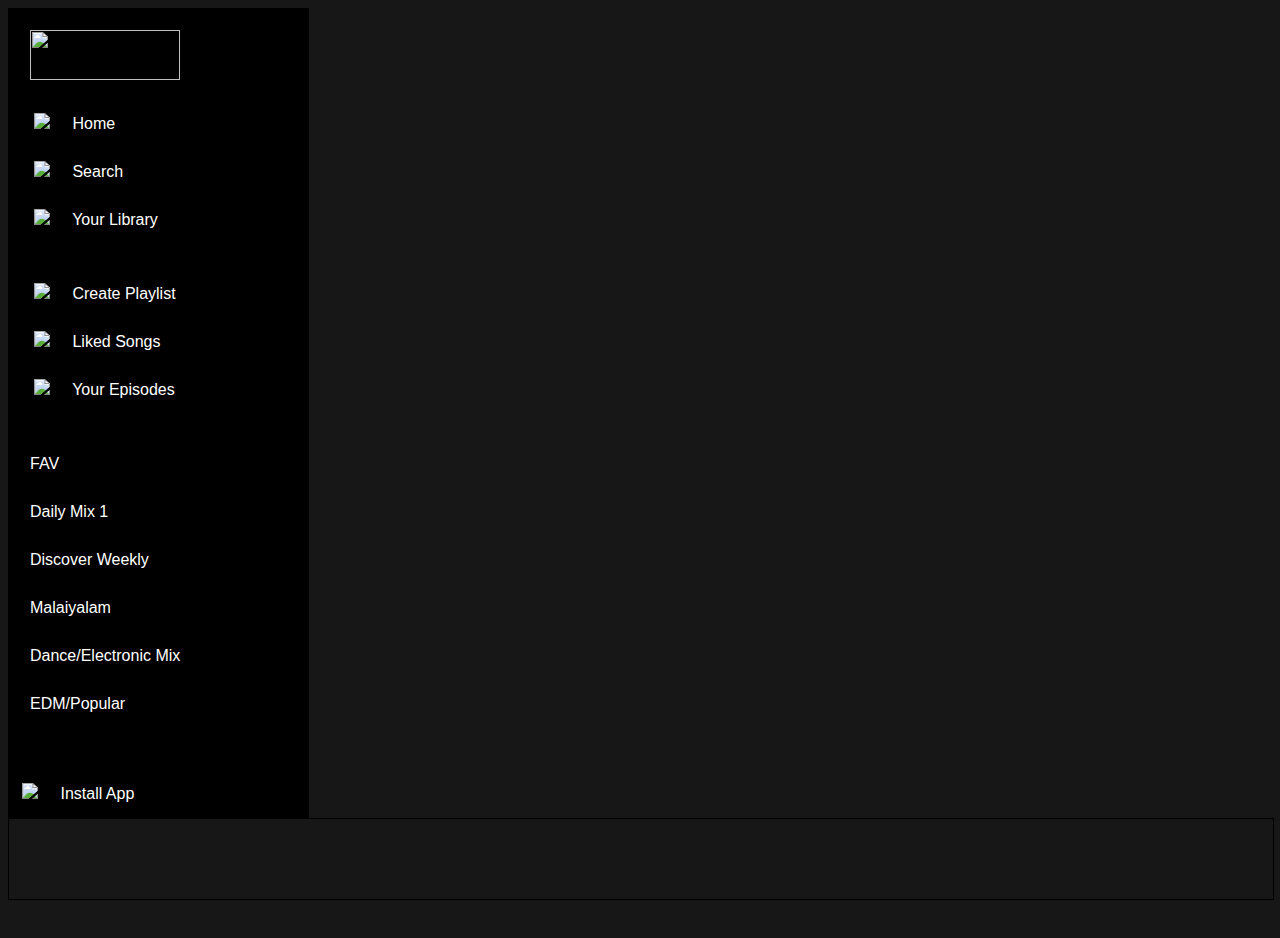
==== index.html @ ee78f78e "commit changes" ====
<!DOCTYPE html>
<html lang="en">
<head>
    <meta charset="UTF-8">
    <meta name="viewport" content="width=device-width, initial-scale=1.0">
    <title>Document</title>
    <link rel="stylesheet" href="./style.css">
</head>
<body>
    
    <div class="menu">
        <div>
            <img src="https://i.ibb.co/6HFKwF3/Spotify-logo.png" class="img1"/>
           </div>
        <div class="section-1">
         <div class="set"><img src="https://i.ibb.co/m4Ymxt2/Home-1.png" class="img2"/> Home</div>
         <div class="set"><img src="https://i.ibb.co/61rDk4G/Search.png" class="img2"/> Search</div>
         <div class="set"> <img src="https://i.ibb.co/z2RKx9Q/Your-library.png" class="img2"/> Your Library</div>
        </div>
        <div class="section-2">
            <div class="set"><img src="https://i.ibb.co/0XrJ4tT/plus.png" class="img2"/> Create Playlist</div>
            <div class="set"><img src="https://i.ibb.co/HhZLPc3/Purple-big.png" class="img2"/> Liked Songs</div>
            <div class="set"><img src="https://i.ibb.co/0qRc5vL/hotspot.png" class="img2"/> Your Episodes</div>
        </div>
        <div class="section-3">
            <div class="set">FAV</div>
            <div class="set">Daily Mix 1</div>
            <div class="set">Discover Weekly</div>
            <div class="set">Malaiyalam</div>
            <div class="set">Dance/Electronic Mix</div>
            <div class="set">EDM/Popular</div>
        </div>
        <div class="section4">
             <div class="set"><img src="https://i.ibb.co/6Djm0yS/download.png" class="img2"> Install App</div>
        </div>
    </div>
    <div class="footer">

    </div>
</body>
</html>
---- style.css ----
body{
    background-color: #171717;
}
.menu{
    width: 300.80126953125px;
    height: 840px;
    top: 1px;
    border: 2px;
    background-color: black;
    display: flex;
    flex-direction: column;
    flex-wrap: wrap;
    color: white;
    line-height: 3;
    font-family: Arial, Helvetica, sans-serif;
}
.section-1{
    position:absolute;
    top:100px;
    left:20px;
    
}
.img1{
    position: absolute;
    height: 50px;
    width: 150px;
    left: 30px;
    top:30px
}
.img2{
    width:20px;
    margin-right:18px;
    margin-left: 14px;
}
.set:hover{
    background-color:#282828;
    margin: 5px;
    width:280px;
    cursor: pointer;
}
.section-2{
    position: absolute;
    top:270px;
    left:20px;
}
.section-3{
    position:absolute;
    top:440px;
    left:30px;
}
.section4{
    position: absolute;
   top:770px;
}
.footer{
    position: sticky;
    border: 1px solid black;
    background-color: #171717;
    height:80px;
    bottom:0px;
    width:100%;
    z-index: 100;
}
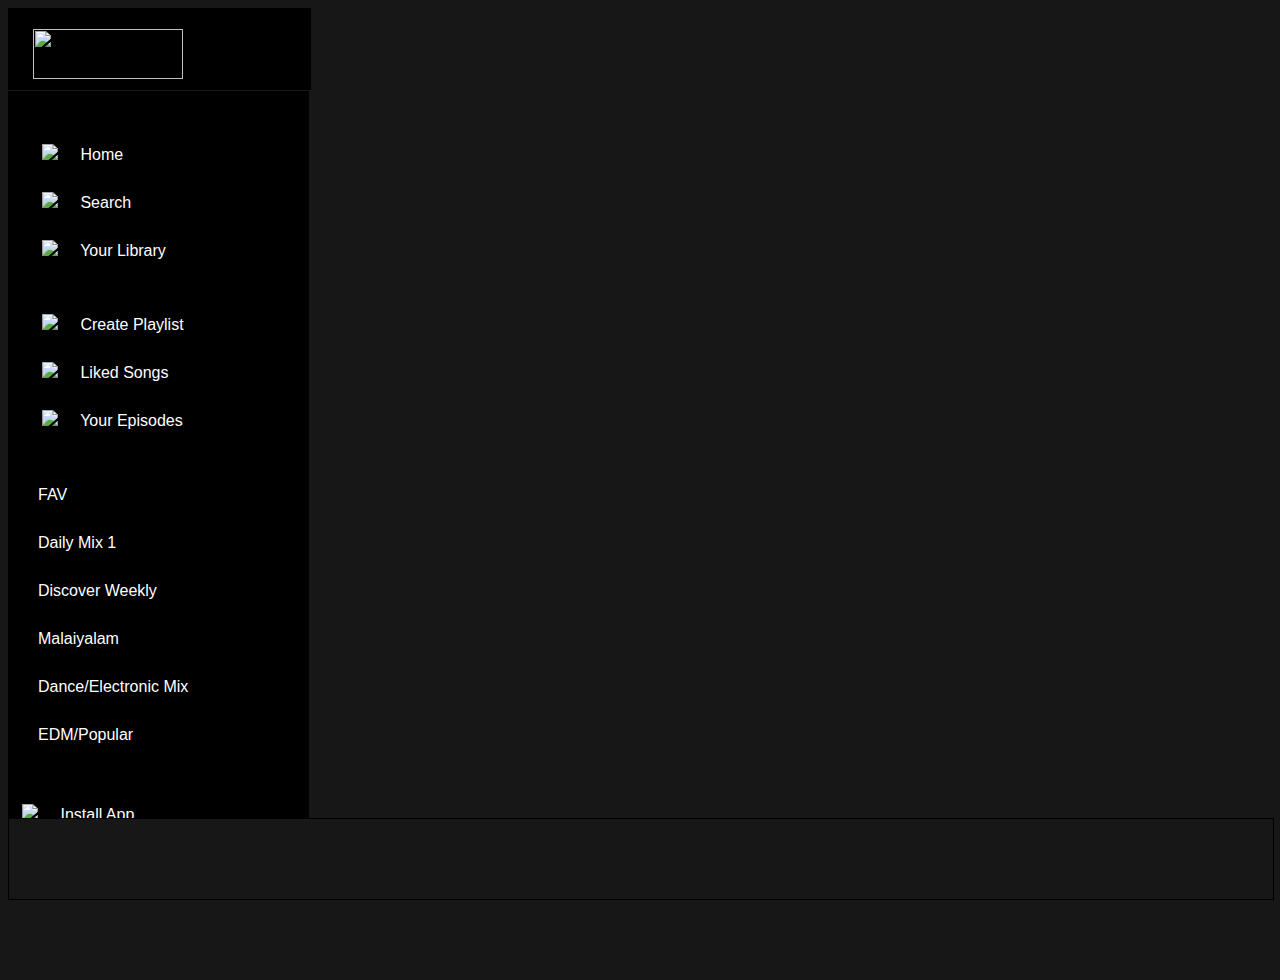
==== commit 3e98cb28: "commit changes" ====
--- a/index.html
+++ b/index.html
@@ -7,11 +7,11 @@
     <link rel="stylesheet" href="./style.css">
 </head>
 <body>
-    
+    <div class="header">
+        <img src="https://i.ibb.co/6HFKwF3/Spotify-logo.png" class="img1"/>
+       </div>
     <div class="menu">
-        <div>
-            <img src="https://i.ibb.co/6HFKwF3/Spotify-logo.png" class="img1"/>
-           </div>
+        
         <div class="section-1">
          <div class="set"><img src="https://i.ibb.co/m4Ymxt2/Home-1.png" class="img2"/> Home</div>
          <div class="set"><img src="https://i.ibb.co/61rDk4G/Search.png" class="img2"/> Search</div>
--- a/style.css
+++ b/style.css
@@ -2,9 +2,27 @@
 body{
     background-color: #171717;
 }
+.header{
+    position: sticky;
+    border: 1px solid black;
+    width:300.80126953125px;
+    height: 80px;;
+    z-index: 100;
+    background-color: black;
+    top:0px;
+}
+.img1{
+    position: absolute;
+    padding: 10px;
+    height: 50px;
+    width: 150px;
+    left: 14px;
+    top:10px;
+}
 .menu{
+    position: relative;
     width: 300.80126953125px;
-    height: 840px;
+    height: 800px;
     top: 1px;
     border: 2px;
     background-color: black;
@@ -17,17 +35,11 @@
 }
 .section-1{
     position:absolute;
-    top:100px;
+    top:40px;
     left:20px;
     
 }
-.img1{
-    position: absolute;
-    height: 50px;
-    width: 150px;
-    left: 30px;
-    top:30px
-}
+
 .img2{
     width:20px;
     margin-right:18px;
@@ -41,17 +53,17 @@
 }
 .section-2{
     position: absolute;
-    top:270px;
+    top:210px;
     left:20px;
 }
 .section-3{
     position:absolute;
-    top:440px;
+    top:380px;
     left:30px;
 }
 .section4{
     position: absolute;
-   top:770px;
+   top:700px;
 }
 .footer{
     position: sticky;
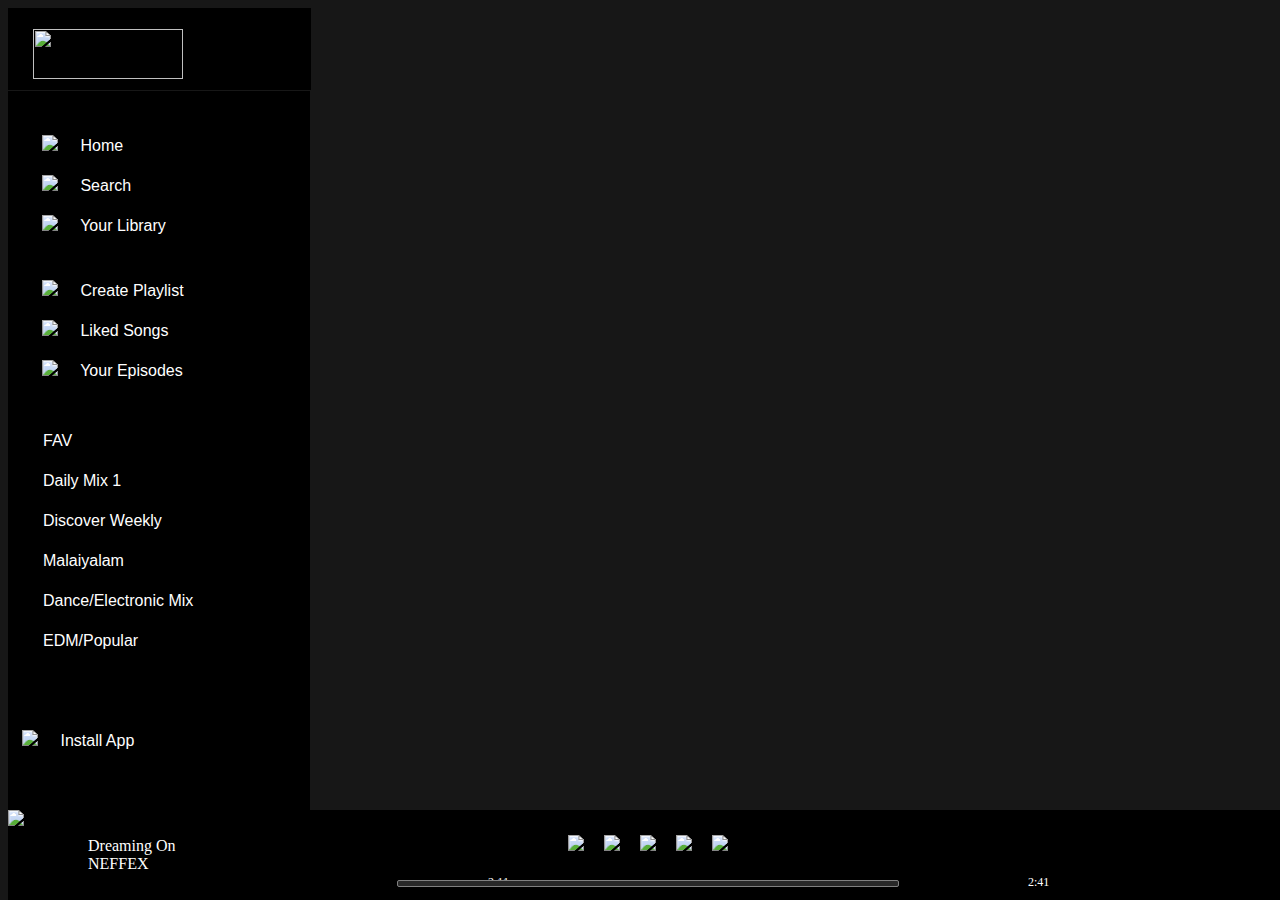
==== commit 76dccf8c: "commit changes" ====
--- a/index.html
+++ b/index.html
@@ -35,7 +35,21 @@
         </div>
     </div>
     <div class="footer">
-
+           <div class="Pimg"><img src="https://i.ibb.co/vkPHpVG/playing-img.png"/></div>
+           <div class="cont"><p>Dreaming On<br class="br">NEFFEX</p></div>
+           <div><button class="bt"><img src="https://i.ibb.co/84dpfqf/shuffle.png" class="fimg3"/></button></div>
+           <div><button class="bt"><img src="https://i.ibb.co/S3PsX7C/previous.png" class="fimg3"/></button></div>
+           <div><button class="bt"><img src="https://i.ibb.co/d7CvpgK/gridicons-play-1.png" class="fimg3"/></button></div>
+           <div><button class="bt"><img src="https://i.ibb.co/SVxh1Rp/next.png" class="fimg3"/></button></div>
+           <div><button class="bt"><img src="https://i.ibb.co/4WmzsjT/loop.png" class="fimg3"/></button></div>
+           <br>
+           <div class="time-start">2:11</div>
+            <div class="bar">
+                <div>
+                <img src="https://i.ibb.co/17wMNJC/big-music-bar.png" class="inside"/>
+            </div>
+        </div>
+        <div class="time-end">2:41</div>
     </div>
 </body>
 </html>--- a/style.css
+++ b/style.css
@@ -21,7 +21,7 @@
 }
 .menu{
     position: relative;
-    width: 300.80126953125px;
+    width: 301.90126953125px;
     height: 800px;
     top: 1px;
     border: 2px;
@@ -30,12 +30,13 @@
     flex-direction: column;
     flex-wrap: wrap;
     color: white;
-    line-height: 3;
+    line-height: 2.5;
     font-family: Arial, Helvetica, sans-serif;
+    overflow-x: auto;
 }
 .section-1{
     position:absolute;
-    top:40px;
+    top:35px;
     left:20px;
     
 }
@@ -53,24 +54,89 @@
 }
 .section-2{
     position: absolute;
-    top:210px;
+    top:180px;
     left:20px;
 }
 .section-3{
     position:absolute;
-    top:380px;
-    left:30px;
+    top:330px;
+    left:35px;
 }
 .section4{
     position: absolute;
-   top:700px;
+   top:630px;
 }
 .footer{
-    position: sticky;
-    border: 1px solid black;
-    background-color: #171717;
-    height:80px;
+    position: fixed;
+    display:flex;
+    justify-content: center;
+    align-items: center;
+    background-color: black;
+    height:90px;
     bottom:0px;
     width:100%;
     z-index: 100;
+}
+.Pimg{
+    position: absolute;
+    left:0;
+    top:0;
+    bottom: 0;
+}
+.fimg3{
+    margin: 10px;
+    margin-bottom: 30px;
+   
+}
+.bt{
+    cursor: pointer;
+    background: none;
+    border: none;
+    padding: 0;
+    margin: 0;
+}
+.cont{
+    position: absolute;
+    left:70px;
+    align-items: center;
+    margin: 10px;;
+    color: white;
+}
+
+.outside{
+    width: 60px;
+}
+
+.bar{
+   position: absolute;
+    border: 1px solid grey;
+    width:500px;
+    height: 5px;
+    background-color: #282828;
+    border-radius: 2px;
+    top:70px;
+    cursor: pointer;
+
+}
+.inside{
+    position: absolute;
+    width: 400px;
+    height: 5px;
+    border-radius: 2px;
+}
+    
+.time-start{
+    position: absolute;
+    color: white;
+    left:480px;
+    top:65px;
+    font-size: 12px;
+}
+
+.time-end{
+    position: absolute;
+    color: white;
+    left:1020px;
+    top:65px;
+    font-size: 12px;
 }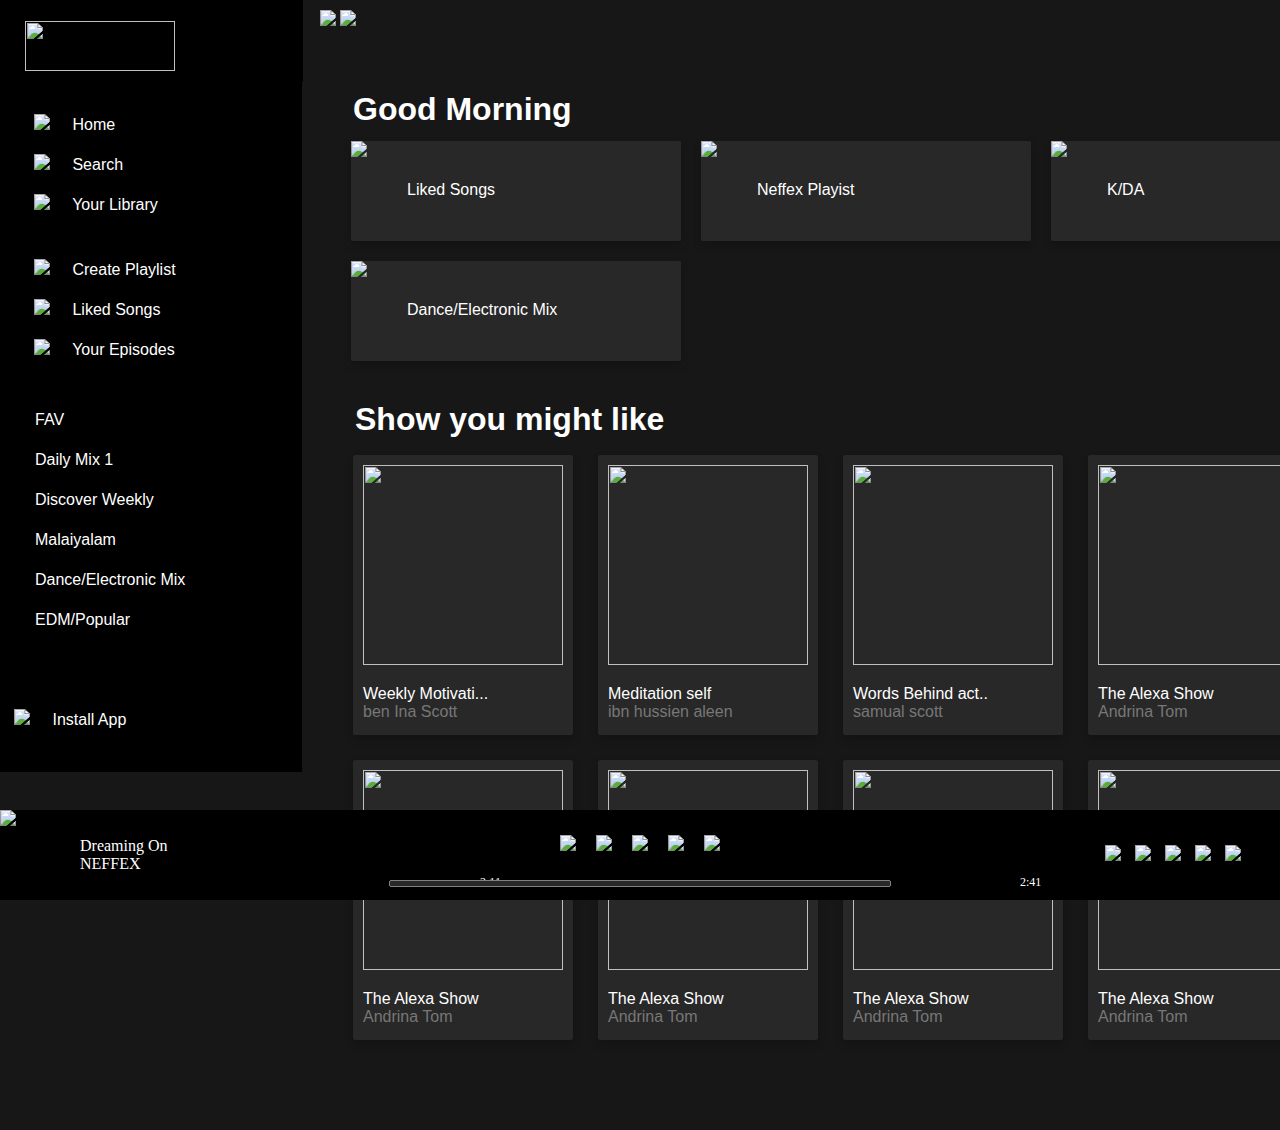
==== commit e12e2722: "create the spotify home pages" ====
--- a/index.html
+++ b/index.html
@@ -9,9 +9,70 @@
 <body>
     <div class="header">
         <img src="https://i.ibb.co/6HFKwF3/Spotify-logo.png" class="img1"/>
-       </div>
+    </div>
+
+<div class="slider">
+        <img src="https://i.ibb.co/54y6Mnv/backward.png" class="slide"/>
+        <img src="https://i.ibb.co/tc8VHMq/forward.png" class="slide"/>
+</div> 
+
+<div class="account">
+    <img src="https://i.ibb.co/QCbNw6S/profile.png" class="profile"/>
+    <p class="name">Angel</p>
+    <img src="https://i.ibb.co/hc71DQr/down-1.png" class="arrow"/>
+</div>
+
+<main class="playlist">
+    <h1 class="head">Good Morning</h1>
+
+    <div class="grid-container">
+         <div class="box"><img src="https://i.ibb.co/HhZLPc3/Purple-big.png"  class="like"/>
+            <div class="liked1">Liked Songs</div>
+        </div>
+         <div class="box"><img src="https://i.ibb.co/fxDjBZn/man.png"  class="like"/><div class="liked1">Neffex Playist</div></div>
+         <div class="box"><img src="https://i.ibb.co/8c1SmC3/KDA.png"  class="like"/><div class="liked1">K/DA</div></div>
+         <div class="box"><img src="https://i.ibb.co/7RRS31M/marshmellow.png"  class="like"/><div class="liked1">Dance/Electronic Mix</div></div>
+    </div>
+
+</main>
+
+<main class="playlist-2">
+    <h1 class="head-1">Show you might like</h1>
+    <p class="see-all">SEE ALL</p>
+
+    <div class="grid-container-2">
+        <div class="box-2">
+            <div><img src="https://i.ibb.co/t2dghrG/Rectangle-21.png" class="boxi"/></div>
+            <div class="slogan">Weekly Motivati...<div class="light">ben Ina Scott</div></div>
+        </div>
+        <div class="box-2"><img src="https://i.ibb.co/cDDy5dP/Rectangle-22.png" class="boxi"/>
+            <div class="slogan">Meditation self<div class="light">ibn hussien aleen</div></div>
+        </div>
+        <div class="box-2"><img src="https://i.ibb.co/1s9Hgyc/Rectangle-23.png" class="boxi"/>
+            <div class="slogan">Words Behind act..<div class="light">samual scott</div></div>
+        </div>
+        <div class="box-2"><img src="https://i.ibb.co/drpbL3s/Rectangle-16.png" class="boxi"/>
+            <div class="slogan">The Alexa Show<div class="light">Andrina Tom</div></div>
+        </div>
+        <div class="box-2"><img src="https://i.ibb.co/drpbL3s/Rectangle-16.png" class="boxi"/>
+            <div class="slogan">The Alexa Show<div class="light">Andrina Tom</div></div>
+        </div>
+        <div class="box-2"><img src="https://i.ibb.co/drpbL3s/Rectangle-16.png" class="boxi"/>
+            <div class="slogan">The Alexa Show<div class="light">Andrina Tom</div></div>
+        </div>
+        <div class="box-2"><img src="https://i.ibb.co/drpbL3s/Rectangle-16.png" class="boxi"/>
+            <div class="slogan">The Alexa Show<div class="light">Andrina Tom</div></div>
+        </div>
+        <div class="box-2"><img src="https://i.ibb.co/drpbL3s/Rectangle-16.png" class="boxi"/>
+            <div class="slogan">The Alexa Show<div class="light">Andrina Tom</div></div>
+        </div>
+    </div>
+
+</main>
+
+
+
     <div class="menu">
-        
         <div class="section-1">
          <div class="set"><img src="https://i.ibb.co/m4Ymxt2/Home-1.png" class="img2"/> Home</div>
          <div class="set"><img src="https://i.ibb.co/61rDk4G/Search.png" class="img2"/> Search</div>
@@ -34,6 +95,14 @@
              <div class="set"><img src="https://i.ibb.co/6Djm0yS/download.png" class="img2"> Install App</div>
         </div>
     </div>
+
+
+
+
+    
+    
+
+
     <div class="footer">
            <div class="Pimg"><img src="https://i.ibb.co/vkPHpVG/playing-img.png"/></div>
            <div class="cont"><p>Dreaming On<br class="br">NEFFEX</p></div>
@@ -50,6 +119,15 @@
             </div>
         </div>
         <div class="time-end">2:41</div>
+
+        <div class="icon">
+            <img src="https://i.ibb.co/fnFZDwp/microphone.png" class="icon1"/>
+            <img src="https://i.ibb.co/pxwHwDs/list-3.png" class="icon1"/>
+            <img src="https://i.ibb.co/37FpHNq/carbon-laptop.png" class="icon1 "/>
+            <img src="https://i.ibb.co/bN5vzr8/speaker-white.png" class="icon1"/>
+            <img src="https://i.ibb.co/p4m3Lmf/volume-bar.png" class="icon1 icon1-1"/>
+            <img src=""/>
+        </div>
     </div>
 </body>
 </html>--- a/style.css
+++ b/style.css
@@ -1,9 +1,11 @@
 
 body{
     background-color: #171717;
+    margin: 0px;
+    padding: 0px;
 }
 .header{
-    position: sticky;
+    position: fixed;
     border: 1px solid black;
     width:300.80126953125px;
     height: 80px;;
@@ -20,10 +22,10 @@
     top:10px;
 }
 .menu{
-    position: relative;
+    position: fixed;
     width: 301.90126953125px;
-    height: 800px;
-    top: 1px;
+    height: 78vh;
+    top: 70px;
     border: 2px;
     background-color: black;
     display: flex;
@@ -32,13 +34,14 @@
     color: white;
     line-height: 2.5;
     font-family: Arial, Helvetica, sans-serif;
-    overflow-x: auto;
+    overflow-x: hidden;
+    
+    
 }
 .section-1{
     position:absolute;
     top:35px;
-    left:20px;
-    
+    left:20px;  
 }
 
 .img2{
@@ -71,6 +74,7 @@
     display:flex;
     justify-content: center;
     align-items: center;
+    flex-wrap: wrap;
     background-color: black;
     height:90px;
     bottom:0px;
@@ -139,4 +143,146 @@
     left:1020px;
     top:65px;
     font-size: 12px;
-}+}
+.icon{
+    align-items: center;
+    position: absolute;
+    right:30px;
+}
+.icon1{
+    margin:5px;
+    cursor: pointer;
+}
+.slider{
+    position: absolute;
+    top:10px;
+    left:320px;
+}
+.slide{
+    cursor: pointer;
+    height: 30px;
+}
+.account{
+    position: absolute;
+    display: flex;
+    flex-direction: column;
+    left:1350px;
+    top:10px;
+    color: white;
+}
+.profile{
+    width:25px;
+    margin:10px;
+}
+.name{
+    position: absolute;
+    left:45px;
+    top:1px;
+}
+.arrow{
+    position: absolute;
+    width:20px;
+    left:90px;
+    top:15px
+}
+
+.playlist{
+    position: absolute;
+    border: 1px solid #171717;
+    height: 280px;
+    width: 1100px;
+    right: 60px;
+    top:90px;
+    left:350px;
+    padding: 0px;
+    color:white;
+    font-family: Arial, Helvetica, sans-serif;
+    flex-wrap: wrap;
+    
+}
+
+.head{
+    position: absolute;
+    margin-top:0px;
+    left:2px;
+}
+
+.grid-container{
+    position: absolute;
+    display: grid;
+    grid-template-columns: repeat(3, 1fr);
+    grid-gap: 20px;
+    top:50px;
+}
+.box{
+    background-color: #282828;
+    width:330px;
+    height: 100px;
+    border-radius: 1%;
+    box-shadow: 0 4px 8px 0 rgba(0, 0, 0, 0.2);
+    display: flex;
+    cursor: pointer;
+    
+}
+.liked1{ 
+  padding:40px
+}
+
+.playlist-2{
+    position: absolute;
+    border: 1px ;
+    height: 750px;
+    width: 1100px;
+    right: 60px;
+    left:350px;
+    bottom: 100px;
+    padding: 0px;
+    top:380px;
+    color:white;
+    font-family: Arial, Helvetica, sans-serif;
+    flex-wrap: wrap;
+}
+
+.head-1{
+   position: absolute;
+   left: 5px;
+   top:0px;
+}
+
+.see-all{
+    position: absolute;
+    right:5px;
+    color: #777;
+    top:2px;
+}
+
+.grid-container-2{
+    position: absolute;
+    display: grid;
+    grid-template-columns: repeat(4, 1fr);
+    grid-gap: 25px;
+    top:75px;
+    left:3px;
+    flex-direction: wrap;
+}
+.box-2{
+    background-color: #282828;
+    width:220px;
+    height: 280px;
+    border-radius: 1%;
+    box-shadow: 0 4px 8px 0 rgba(0, 0, 0, 0.2);
+    display: flex;
+    flex-direction: column;
+    cursor: pointer;
+}
+.boxi{
+    width: 200px;
+    height:200px;
+    padding: 10px;;
+}
+.slogan{
+    padding:10px;
+}
+.light{
+    color:#777
+}
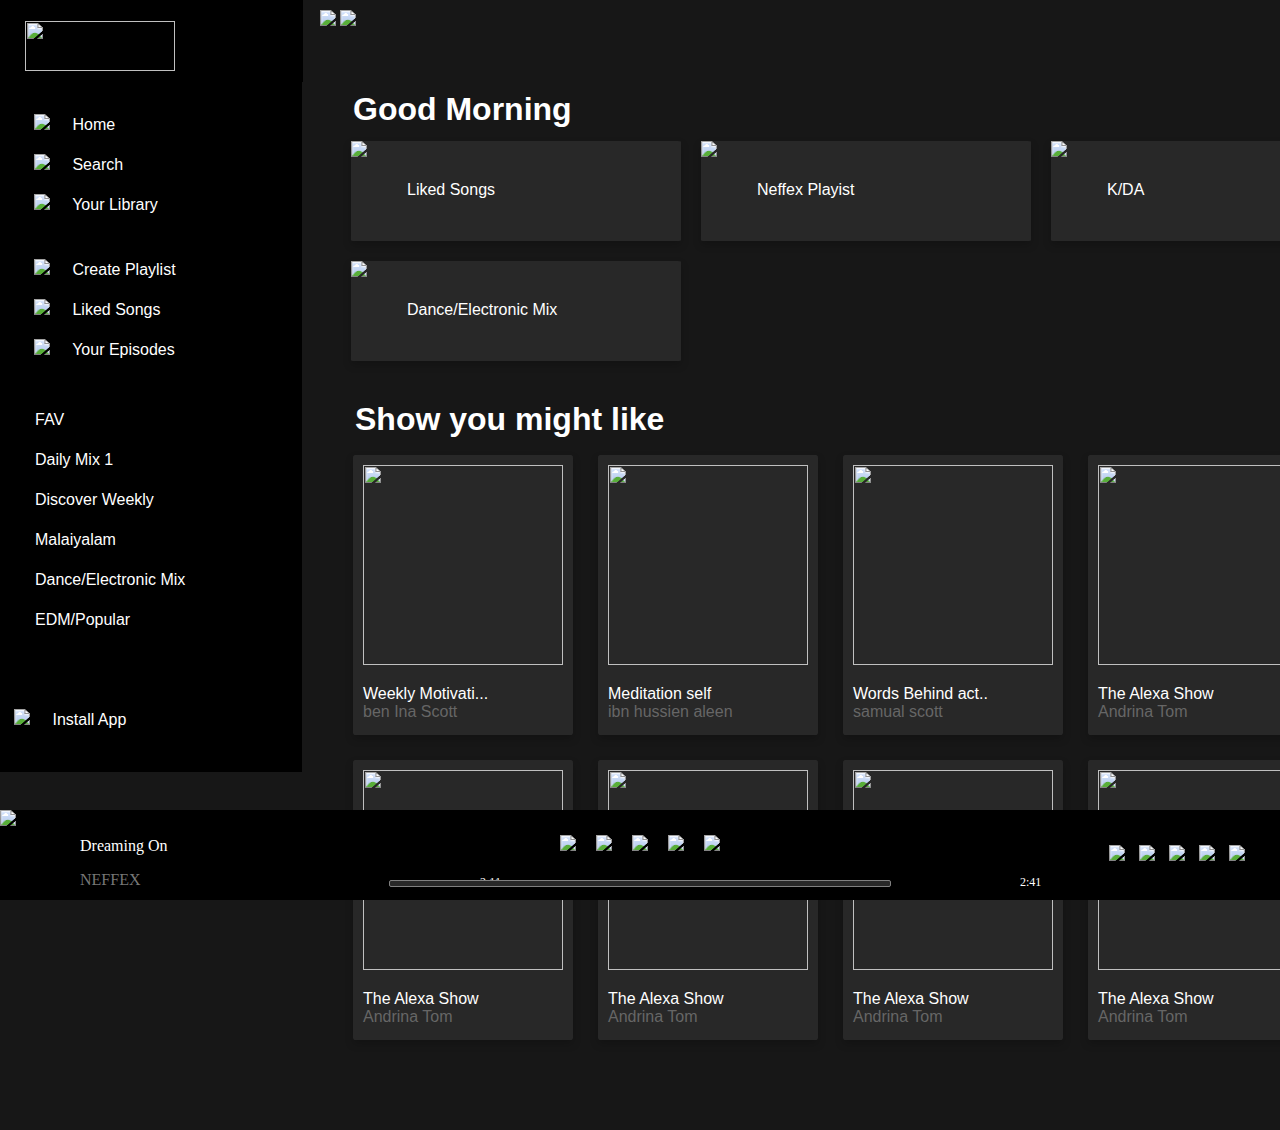
==== commit 6e3394ab: "commit changes" ====
--- a/index.html
+++ b/index.html
@@ -105,7 +105,7 @@
 
     <div class="footer">
            <div class="Pimg"><img src="https://i.ibb.co/vkPHpVG/playing-img.png"/></div>
-           <div class="cont"><p>Dreaming On<br class="br">NEFFEX</p></div>
+           <div class="cont"><p>Dreaming On<br><div class="br">NEFFEX</div></div>
            <div><button class="bt"><img src="https://i.ibb.co/84dpfqf/shuffle.png" class="fimg3"/></button></div>
            <div><button class="bt"><img src="https://i.ibb.co/S3PsX7C/previous.png" class="fimg3"/></button></div>
            <div><button class="bt"><img src="https://i.ibb.co/d7CvpgK/gridicons-play-1.png" class="fimg3"/></button></div>
@@ -126,7 +126,6 @@
             <img src="https://i.ibb.co/37FpHNq/carbon-laptop.png" class="icon1 "/>
             <img src="https://i.ibb.co/bN5vzr8/speaker-white.png" class="icon1"/>
             <img src="https://i.ibb.co/p4m3Lmf/volume-bar.png" class="icon1 icon1-1"/>
-            <img src=""/>
         </div>
     </div>
 </body>
--- a/style.css
+++ b/style.css
@@ -35,8 +35,7 @@
     line-height: 2.5;
     font-family: Arial, Helvetica, sans-serif;
     overflow-x: hidden;
-    
-    
+       
 }
 .section-1{
     position:absolute;
@@ -152,6 +151,9 @@
 .icon1{
     margin:5px;
     cursor: pointer;
+}
+.br{
+    color:#777
 }
 .slider{
     position: absolute;
@@ -284,5 +286,5 @@
     padding:10px;
 }
 .light{
-    color:#777
-}
+    color:#666
+}
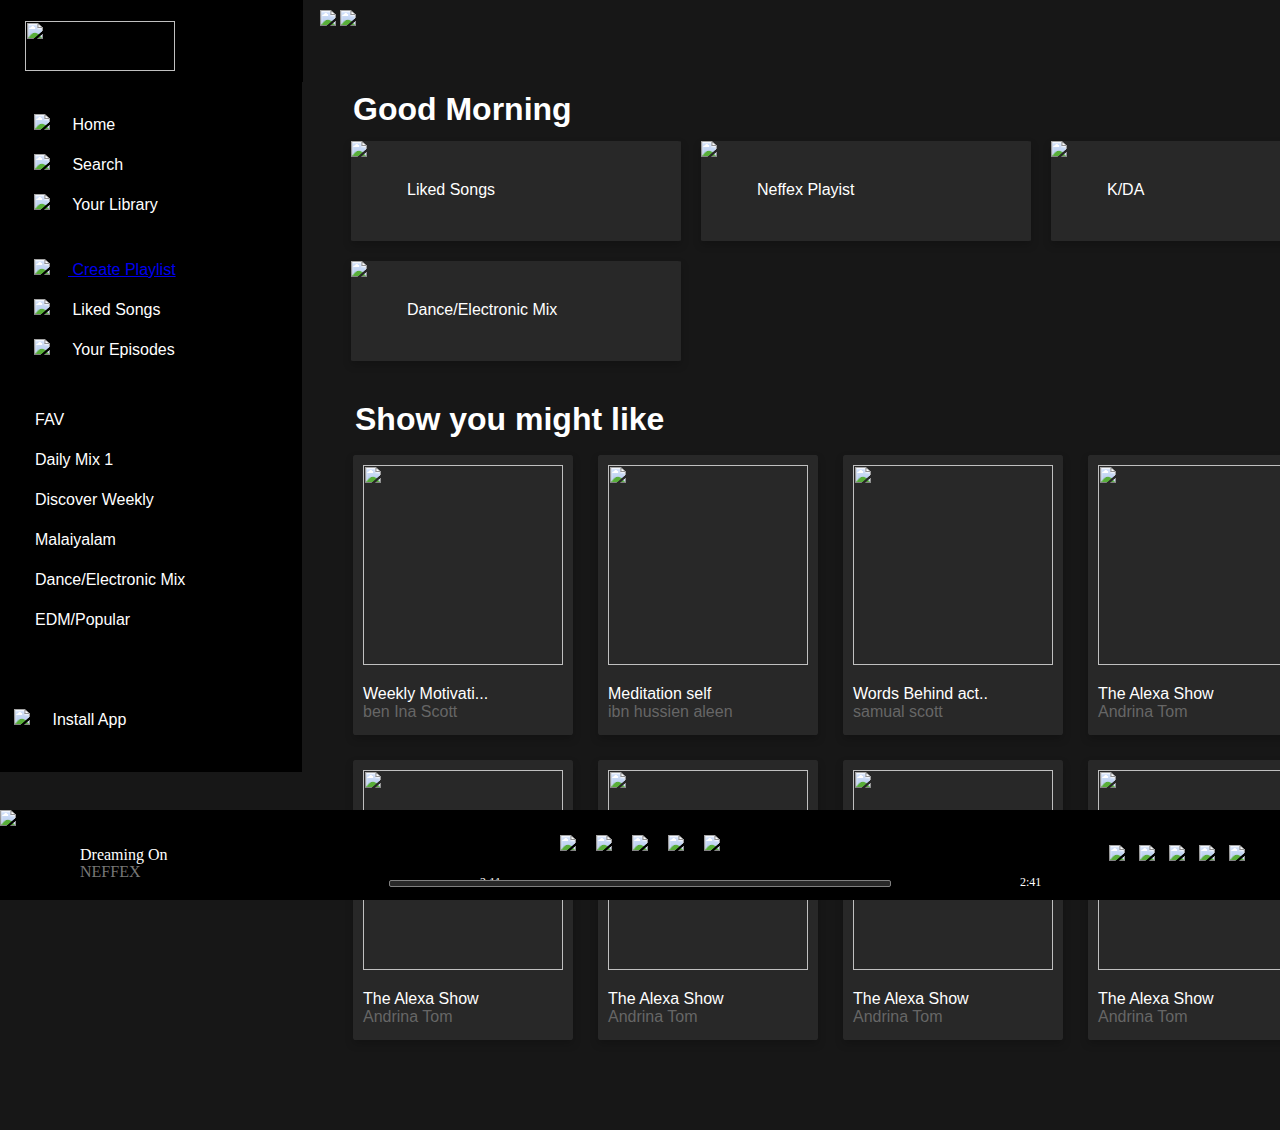
==== commit 6dd056d9: "commit changes" ====
--- a/index.html
+++ b/index.html
@@ -79,7 +79,7 @@
          <div class="set"> <img src="https://i.ibb.co/z2RKx9Q/Your-library.png" class="img2"/> Your Library</div>
         </div>
         <div class="section-2">
-            <div class="set"><img src="https://i.ibb.co/0XrJ4tT/plus.png" class="img2"/> Create Playlist</div>
+            <a href="playlist.html"><div class="set"><img src="https://i.ibb.co/0XrJ4tT/plus.png" class="img2"/> Create Playlist</div></a>
             <div class="set"><img src="https://i.ibb.co/HhZLPc3/Purple-big.png" class="img2"/> Liked Songs</div>
             <div class="set"><img src="https://i.ibb.co/0qRc5vL/hotspot.png" class="img2"/> Your Episodes</div>
         </div>
--- a/style.css
+++ b/style.css
@@ -104,6 +104,7 @@
     align-items: center;
     margin: 10px;;
     color: white;
+    line-height: 1px;
 }
 
 .outside{
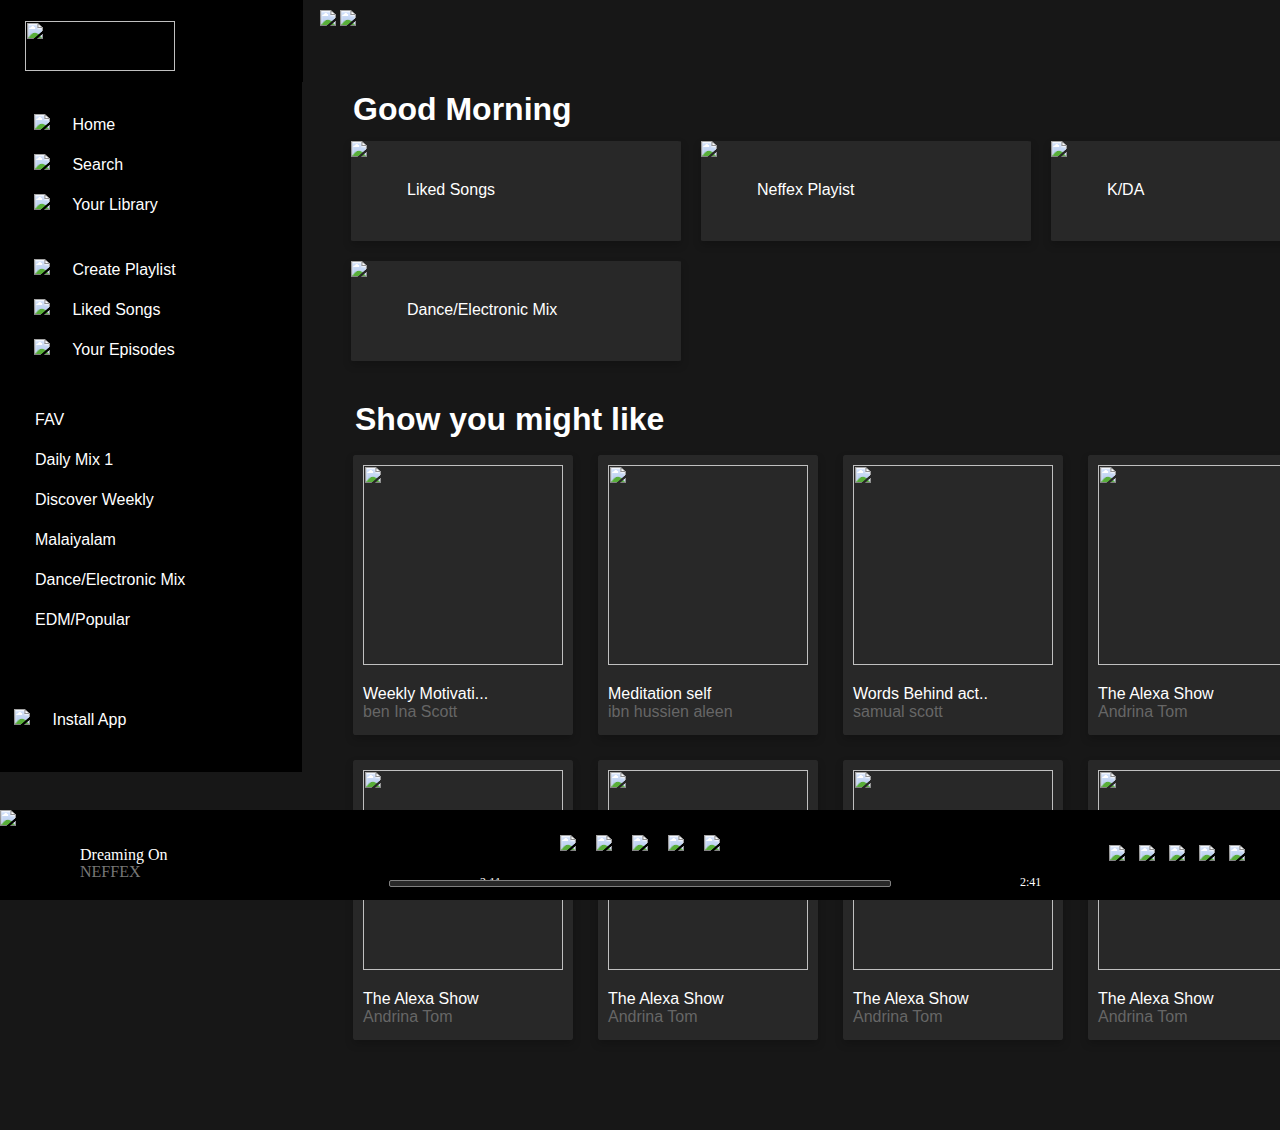
==== commit d6a4543d: "commit changes" ====
--- a/index.html
+++ b/index.html
@@ -22,6 +22,9 @@
     <img src="https://i.ibb.co/hc71DQr/down-1.png" class="arrow"/>
 </div>
 
+
+
+
 <main class="playlist">
     <h1 class="head">Good Morning</h1>
 
@@ -35,6 +38,9 @@
     </div>
 
 </main>
+
+
+
 
 <main class="playlist-2">
     <h1 class="head-1">Show you might like</h1>
--- a/style.css
+++ b/style.css
@@ -3,6 +3,7 @@
     background-color: #171717;
     margin: 0px;
     padding: 0px;
+    flex-wrap: wrap;
 }
 .header{
     position: fixed;
@@ -34,8 +35,12 @@
     color: white;
     line-height: 2.5;
     font-family: Arial, Helvetica, sans-serif;
-    overflow-x: hidden;
+    overflow-y: scroll;
        
+}
+a{
+    text-decoration: none;
+    color:white
 }
 .section-1{
     position:absolute;
@@ -289,3 +294,34 @@
 .light{
     color:#666
 }
+@media screen and (min-width: 768px) and (max-width: 1199px) {
+    .grid-container{
+    display: grid;
+    grid-template-columns: repeat(2, 1fr);
+    }
+
+    .grid-container-2{
+        display: grid;
+        grid-template-columns: repeat(3, 1fr);
+    }
+   
+}
+@media screen and (max-width: 767px) {
+    .grid-container{
+        display: grid;
+        grid-template-columns: repeat(1, 1fr);
+    }
+
+    .grid-container-2{
+        display: grid;
+        grid-template-columns: repeat(2, 1fr);
+    }
+
+    .head-1{
+        position: absolute;
+        top:20px;
+    }
+    
+}
+
+
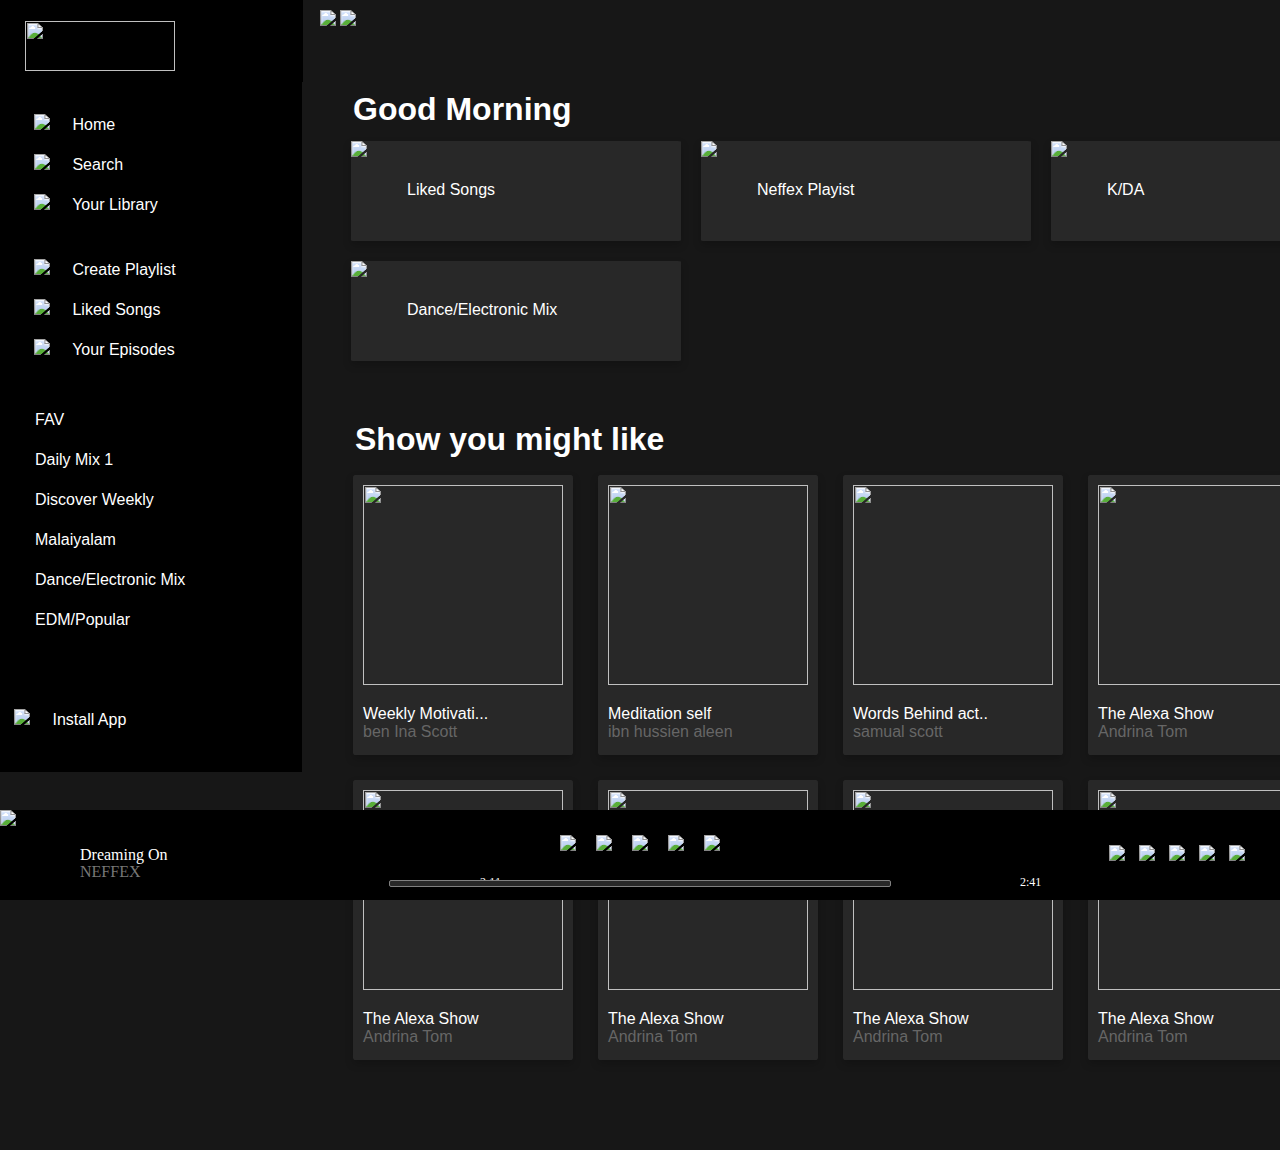
==== commit da6fe1c1: "commit changes" ====
--- a/index.html
+++ b/index.html
@@ -44,7 +44,7 @@
 
 <main class="playlist-2">
     <h1 class="head-1">Show you might like</h1>
-    <p class="see-all">SEE ALL</p>
+    <a href="playlist.html"><p class="see-all">SEE ALL</p></a>
 
     <div class="grid-container-2">
         <div class="box-2">
--- a/style.css
+++ b/style.css
@@ -1,9 +1,9 @@
 
+    
 body{
     background-color: #171717;
     margin: 0px;
     padding: 0px;
-    flex-wrap: wrap;
 }
 .header{
     position: fixed;
@@ -25,7 +25,7 @@
 .menu{
     position: fixed;
     width: 301.90126953125px;
-    height: 78vh;
+    height: 78%;
     top: 70px;
     border: 2px;
     background-color: black;
@@ -35,7 +35,7 @@
     color: white;
     line-height: 2.5;
     font-family: Arial, Helvetica, sans-serif;
-    overflow-y: scroll;
+    overflow-x: hidden;
        
 }
 a{
@@ -229,8 +229,10 @@
     border-radius: 1%;
     box-shadow: 0 4px 8px 0 rgba(0, 0, 0, 0.2);
     display: flex;
-    cursor: pointer;
-    
+    cursor: pointer;   
+}
+.box:hover{
+    background-color: #666;
 }
 .liked1{ 
   padding:40px
@@ -245,7 +247,7 @@
     left:350px;
     bottom: 100px;
     padding: 0px;
-    top:380px;
+    top:400px;
     color:white;
     font-family: Arial, Helvetica, sans-serif;
     flex-wrap: wrap;
@@ -283,6 +285,9 @@
     flex-direction: column;
     cursor: pointer;
 }
+.box-2:hover{
+    background-color: #777;
+}
 .boxi{
     width: 200px;
     height:200px;
@@ -295,6 +300,10 @@
     color:#666
 }
 @media screen and (min-width: 768px) and (max-width: 1199px) {
+    body{
+        display: flex;
+        flex-direction: column;
+    }
     .grid-container{
     display: grid;
     grid-template-columns: repeat(2, 1fr);
@@ -307,6 +316,9 @@
    
 }
 @media screen and (max-width: 767px) {
+    body{
+        height: 100%;
+    }
     .grid-container{
         display: grid;
         grid-template-columns: repeat(1, 1fr);
@@ -321,6 +333,10 @@
         position: absolute;
         top:20px;
     }
+    .playlist-2{
+        position: absolute;
+        top:600px;
+    }
     
 }
 
